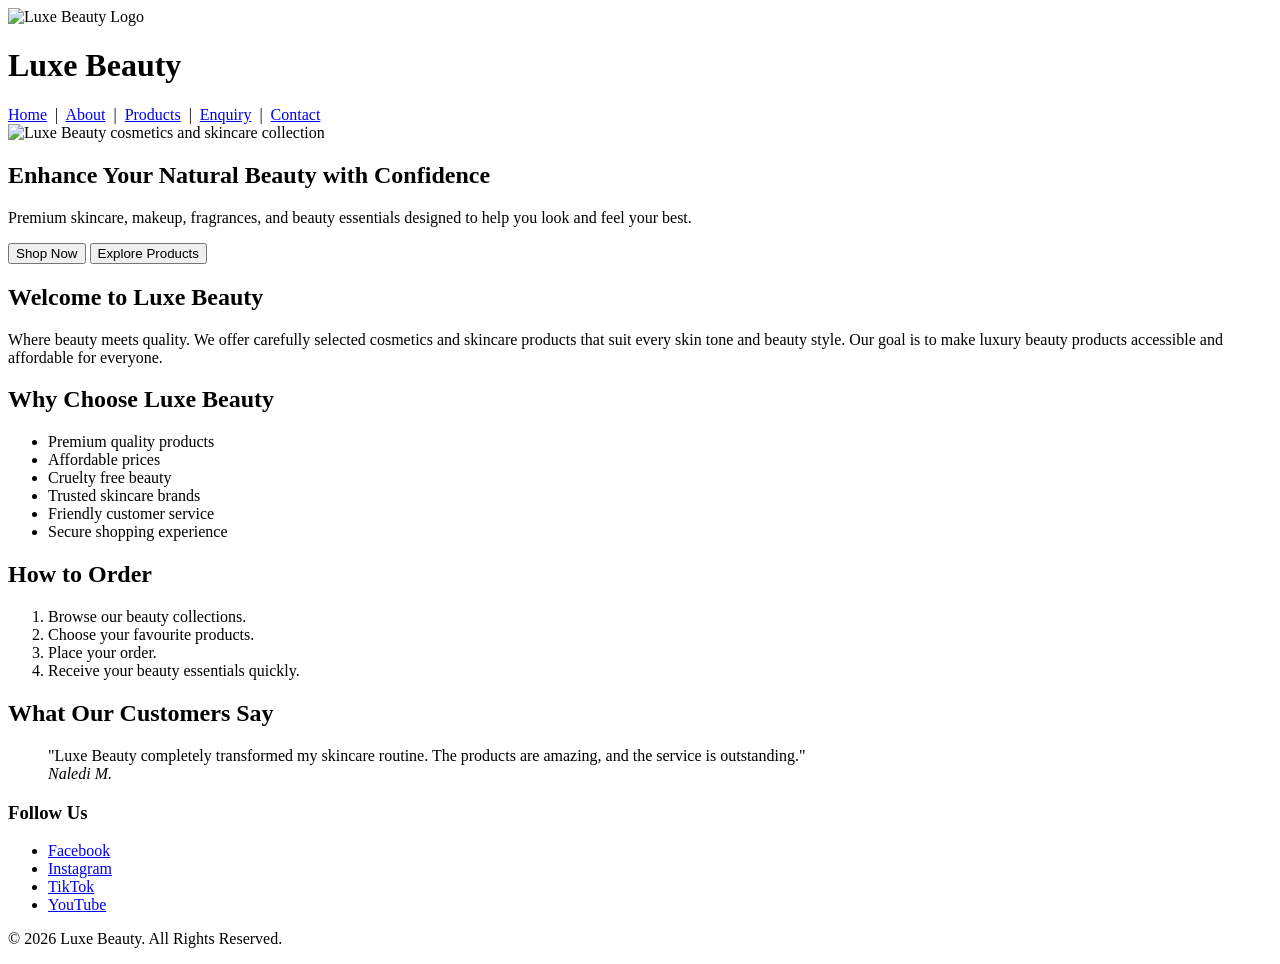
==== index.html @ ed68b1bb "Add files via upload" ====
<!DOCTYPE html>
<html lang="en">
<head>
    <meta charset="UTF-8">
    <meta name="viewport" content="width=device-width, initial-scale=1.0">
    <title>Luxe Beauty - Home</title>
</head>
<body>

    <!-- Header section with logo and navigation menu -->
    <header>
       <div class="logo">
            <img src="images/logo.jpeg" alt="Luxe Beauty Logo" width="60">
            <h1>Luxe Beauty</h1>
        </div>
        <!-- Navigation links to all five pages with target="_blank" -->
        <nav>
            <a href="index.html" target="_blank">Home</a> &nbsp;|&nbsp;
            <a href="about.html" target="_blank">About</a> &nbsp;|&nbsp;
            <a href="products.html" target="_blank">Products</a> &nbsp;|&nbsp;
            <a href="enquiry.html" target="_blank">Enquiry</a> &nbsp;|&nbsp;
            <a href="contact.html" target="_blank">Contact</a>
        </nav>
    </header>

    <!-- Main content area -->
    <main>

        <!-- Hero section with banner image and call-to-action buttons -->
        <section class="hero">
            <img src="images/hero-banner.png" alt="Luxe Beauty cosmetics and skincare collection" width="100%">
            <h1>Enhance Your Natural Beauty with Confidence</h1>
            <p>Premium skincare, makeup, fragrances, and beauty essentials designed to help you look and feel your best.</p>
            <a href="products.html"><button>Shop Now</button></a>
            <a href="products.html"><button>Explore Products</button></a>
        </section>

        <!-- Welcome message introducing the brand -->
        <section class="welcome">
            <h2>Welcome to Luxe Beauty</h2>
            <p>Where beauty meets quality. We offer carefully selected cosmetics and skincare products that suit every skin tone and beauty style. Our goal is to make luxury beauty products accessible and affordable for everyone.</p>
        </section>

        <!-- List of reasons why customers should choose Luxe Beauty -->
        <section class="why-choose">
            <h2>Why Choose Luxe Beauty</h2>
            <ul>
                <li>Premium quality products</li>
                <li>Affordable prices</li>
                <li>Cruelty free beauty</li>
                <li>Trusted skincare brands</li>
                <li>Friendly customer service</li>
                <li>Secure shopping experience</li>
            </ul>
        </section>

        <!-- Step-by-step ordering process using an ordered list -->
        <section class="how-to-order">
            <h2>How to Order</h2>
            <ol>
                <li>Browse our beauty collections.</li>
                <li>Choose your favourite products.</li>
                <li>Place your order.</li>
                <li>Receive your beauty essentials quickly.</li>
            </ol>
        </section>

        <!-- Customer testimonial using blockquote tag -->
        <section class="testimonial">
            <h2>What Our Customers Say</h2>
            <blockquote>
                "Luxe Beauty completely transformed my skincare routine. The products are amazing, and the service is outstanding."
                <footer> <cite>Naledi M.</cite></footer>
            </blockquote>
        </section>

    </main>

    <!-- Footer with social media links and copyright -->
    <footer>
        <div class="footer-social">
            <h3>Follow Us</h3>
            <ul>
                <li><a href="https://www.facebook.com/skinrepublicsa" target="_blank">Facebook</a></li>
                <li><a href="https://www.instagram.com/skinrepublicsa" target="_blank">Instagram</a></li>
                <li><a href="https://www.tiktok.com/@skinrepublicsa" target="_blank">TikTok</a></li>
                <li><a href="https://www.youtube.com/@SkinRepublicSA" target="_blank">YouTube</a></li>
            </ul>
        </div>
        <div class="footer-copy">
            <p>&copy; 2026 Luxe Beauty. All Rights Reserved.</p>
        </div>
    </footer>

</body>
</html>
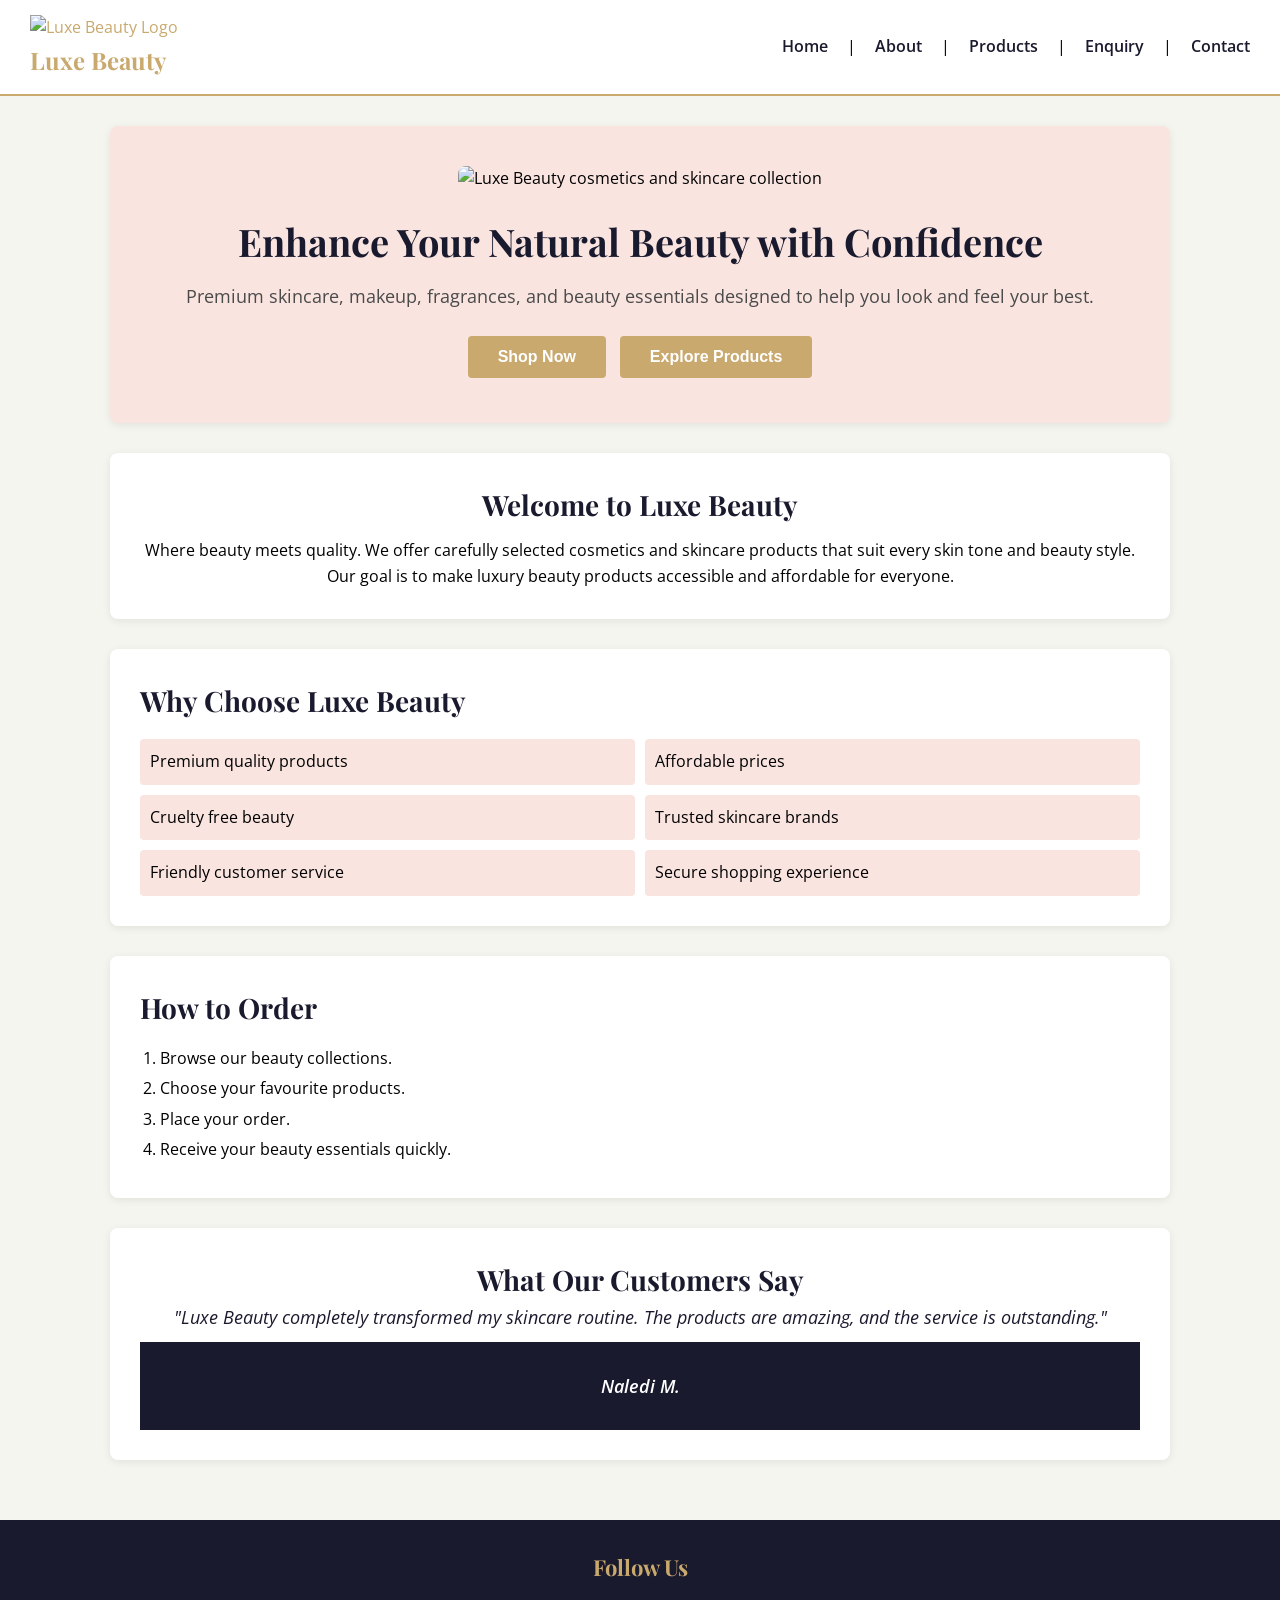
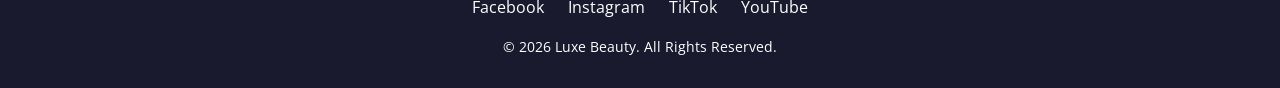
==== commit f0b8d52a: "Add files via upload" ====
--- a/index.html
+++ b/index.html
@@ -4,16 +4,17 @@
     <meta charset="UTF-8">
     <meta name="viewport" content="width=device-width, initial-scale=1.0">
     <title>Luxe Beauty - Home</title>
+    <link rel="stylesheet" href="css/style.css">
 </head>
 <body>
 
     <!-- Header section with logo and navigation menu -->
     <header>
        <div class="logo">
+            <a href="index.html">
             <img src="images/logo.jpeg" alt="Luxe Beauty Logo" width="60">
-            <h1>Luxe Beauty</h1>
+            <h1>Luxe Beauty</h1></a>
         </div>
-        <!-- Navigation links to all five pages with target="_blank" -->
         <nav>
             <a href="index.html" target="_blank">Home</a> &nbsp;|&nbsp;
             <a href="about.html" target="_blank">About</a> &nbsp;|&nbsp;
@@ -23,10 +24,8 @@
         </nav>
     </header>
 
-    <!-- Main content area -->
     <main>
-
-        <!-- Hero section with banner image and call-to-action buttons -->
+        <!-- Hero section -->
         <section class="hero">
             <img src="images/hero-banner.png" alt="Luxe Beauty cosmetics and skincare collection" width="100%">
             <h1>Enhance Your Natural Beauty with Confidence</h1>
@@ -35,13 +34,13 @@
             <a href="products.html"><button>Explore Products</button></a>
         </section>
 
-        <!-- Welcome message introducing the brand -->
+        <!-- Welcome message -->
         <section class="welcome">
             <h2>Welcome to Luxe Beauty</h2>
             <p>Where beauty meets quality. We offer carefully selected cosmetics and skincare products that suit every skin tone and beauty style. Our goal is to make luxury beauty products accessible and affordable for everyone.</p>
         </section>
 
-        <!-- List of reasons why customers should choose Luxe Beauty -->
+        <!-- Why choose Luxe Beauty -->
         <section class="why-choose">
             <h2>Why Choose Luxe Beauty</h2>
             <ul>
@@ -54,7 +53,7 @@
             </ul>
         </section>
 
-        <!-- Step-by-step ordering process using an ordered list -->
+        <!-- How to order -->
         <section class="how-to-order">
             <h2>How to Order</h2>
             <ol>
@@ -65,18 +64,17 @@
             </ol>
         </section>
 
-        <!-- Customer testimonial using blockquote tag -->
+        <!-- Customer testimonial -->
         <section class="testimonial">
             <h2>What Our Customers Say</h2>
             <blockquote>
                 "Luxe Beauty completely transformed my skincare routine. The products are amazing, and the service is outstanding."
-                <footer> <cite>Naledi M.</cite></footer>
+                <footer><cite>Naledi M.</cite></footer>
             </blockquote>
         </section>
-
     </main>
 
-    <!-- Footer with social media links and copyright -->
+    <!-- Footer -->
     <footer>
         <div class="footer-social">
             <h3>Follow Us</h3>
--- a/css/style.css
+++ b/css/style.css
@@ -0,0 +1,633 @@
+@import url('https://fonts.googleapis.com/css2?family=Playfair+Display:wght@700&family=Open+Sans:wght@400;600&display=swap');
+
+/* CSS Reset – makes browsers consistent */
+* {
+    margin: 0;
+    padding: 0;
+    box-sizing: border-box;
+}
+
+/* Base styles */
+body {
+    font-family: 'Open Sans', Arial, sans-serif;
+    font-size: 16px;
+    line-height: 1.6;
+    color: #000000;
+    background-color: #F5F5F0;
+}
+
+/* Headings */
+h1, h2, h3 {
+    font-family: 'Playfair Display', Georgia, serif;
+    font-weight: 700;
+    color: #1A1A2E;
+}
+
+h1 {
+    font-size: 36px;
+}
+
+h2 {
+    font-size: 28px;
+}
+
+h3 {
+    font-size: 22px;
+}
+
+/* Links */
+a {
+    color: #C9A96E;
+    text-decoration: none;
+    transition: color 0.3s ease;
+}
+
+a:hover {
+    color: #E8C4B0;
+}
+
+a:active {
+    color: #1A1A2E;
+}
+
+/* Header */
+header {
+    background-color: #FFFFFF;
+    padding: 15px 30px;
+    display: flex;
+    align-items: center;
+    justify-content: space-between;
+    border-bottom: 2px solid #C9A96E;
+}
+
+.logo {
+    display: flex;
+    align-items: center;
+    gap: 10px;
+}
+
+.logo h1 {
+    font-size: 24px;
+    color: #C9A96E;
+}
+
+/* Navigation */
+nav {
+    display: flex;
+    gap: 15px;
+}
+
+nav a {
+    color: #1A1A2E;
+    font-weight: 600;
+    font-size: 16px;
+    transition: color 0.3s ease;
+}
+
+nav a:hover {
+    color: #C9A96E;
+}
+
+nav a:active {
+    color: #1A1A2E;
+}
+
+/* Main content */
+main {
+    max-width: 1100px;
+    margin: 0 auto;
+    padding: 30px 20px;
+}
+
+/* Cards with box shadow */
+.welcome, .why-choose, .how-to-order, .testimonial, .branch, .opening-hours, .location-map, .comparison {
+    background-color: #FFFFFF;
+    padding: 30px;
+    border-radius: 8px;
+    margin-bottom: 30px;
+    box-shadow: 0 2px 8px rgba(0,0,0,0.08);
+    transition: box-shadow 0.3s ease;
+}
+
+.welcome:hover, .why-choose:hover, .how-to-order:hover, .testimonial:hover, .branch:hover, .opening-hours:hover, .location-map:hover, .comparison:hover {
+    box-shadow: 0 4px 16px rgba(0,0,0,0.12);
+}
+
+/* Hero section */
+.hero {
+    background-color: #F9E4E0;
+    padding: 40px 20px;
+    text-align: center;
+    border-radius: 8px;
+    margin-bottom: 30px;
+    box-shadow: 0 2px 8px rgba(0,0,0,0.08);
+}
+
+.hero img {
+    max-width: 100%;
+    height: auto;
+    border-radius: 8px;
+    margin-bottom: 20px;
+}
+
+.hero h1 {
+    font-size: 38px;
+    color: #1A1A2E;
+    margin-bottom: 10px;
+}
+
+.hero p {
+    font-size: 18px;
+    color: #4A4A4A;
+    margin-bottom: 20px;
+}
+
+.hero button {
+    background-color: #C9A96E;
+    color: #FFFFFF;
+    border: none;
+    padding: 12px 30px;
+    font-size: 16px;
+    font-weight: 600;
+    border-radius: 4px;
+    cursor: pointer;
+    margin: 5px;
+    transition: background-color 0.3s ease, transform 0.3s ease;
+}
+
+.hero button:hover {
+    background-color: #E8C4B0;
+    transform: scale(1.05);
+}
+
+.hero button:active {
+    background-color: #1A1A2E;
+    transform: scale(0.95);
+}
+
+/* Welcome section */
+.welcome {
+    text-align: center;
+}
+
+.welcome h2 {
+    margin-bottom: 10px;
+}
+
+/* Why choose section */
+.why-choose h2 {
+    margin-bottom: 15px;
+}
+
+.why-choose ul {
+    list-style: none;
+    display: grid;
+    grid-template-columns: 1fr 1fr;
+    gap: 10px;
+}
+
+.why-choose ul li {
+    padding: 10px;
+    background-color: #F9E4E0;
+    border-radius: 4px;
+    transition: background-color 0.3s ease, transform 0.3s ease;
+}
+
+.why-choose ul li:hover {
+    background-color: #E8C4B0;
+    transform: scale(1.02);
+}
+
+/* How to order */
+.how-to-order h2 {
+    margin-bottom: 15px;
+}
+
+.how-to-order ol {
+    padding-left: 20px;
+}
+
+.how-to-order ol li {
+    margin-bottom: 5px;
+    transition: color 0.3s ease;
+}
+
+.how-to-order ol li:hover {
+    color: #C9A96E;
+}
+
+/* Testimonial */
+.testimonial {
+    text-align: center;
+}
+
+.testimonial blockquote {
+    font-size: 18px;
+    font-style: italic;
+    color: #1A1A2E;
+    transition: color 0.3s ease;
+}
+
+.testimonial blockquote:hover {
+    color: #C9A96E;
+}
+
+.testimonial footer {
+    margin-top: 10px;
+    font-weight: 600;
+}
+
+/* Product grid */
+.products-grid {
+    display: grid;
+    grid-template-columns: 1fr 1fr;
+    gap: 20px;
+    margin-bottom: 30px;
+}
+
+/* Product hover effects */
+.product {
+    background-color: #FFFFFF;
+    padding: 20px;
+    border-radius: 8px;
+    text-align: center;
+    border: 1px solid #F0EDE8;
+    box-shadow: 0 2px 8px rgba(0,0,0,0.08);
+    transition: transform 0.3s ease, box-shadow 0.3s ease;
+}
+
+.product:hover {
+    transform: translateY(-5px);
+    box-shadow: 0 8px 20px rgba(0,0,0,0.15);
+}
+
+.product img {
+    max-width: 100%;
+    height: auto;
+    transition: transform 0.3s ease;
+}
+
+.product img:hover {
+    transform: scale(1.05);
+}
+
+.product h3 {
+    margin: 10px 0;
+    transition: color 0.3s ease;
+}
+
+.product:hover h3 {
+    color: #C9A96E;
+}
+
+.product p {
+    margin: 5px 0;
+}
+
+/* Page heading */
+main h1 {
+    text-align: center;
+    margin-bottom: 30px;
+}
+
+/* Comparison table */
+.comparison h2 {
+    text-align: center;
+    margin-bottom: 15px;
+}
+
+table {
+    width: 100%;
+    border-collapse: collapse;
+}
+
+table th {
+    background-color: #1A1A2E;
+    color: #FFFFFF;
+    padding: 10px;
+    text-align: left;
+}
+
+table td {
+    padding: 10px;
+    border: 1px solid #F0EDE8;
+}
+
+table tr:nth-child(even) {
+    background-color: #F9E4E0;
+}
+
+table tr {
+    transition: background-color 0.3s ease;
+}
+
+table tr:hover {
+    background-color: #E8C4B0;
+}
+
+/* Enquiry form */
+form {
+    background-color: #FFFFFF;
+    padding: 30px;
+    border-radius: 8px;
+    box-shadow: 0 2px 8px rgba(0,0,0,0.08);
+}
+
+form label {
+    display: block;
+    margin-bottom: 5px;
+    font-weight: 600;
+}
+
+form input[type="text"],
+form input[type="email"],
+form input[type="number"],
+form input[type="date"],
+form select,
+form textarea {
+    width: 100%;
+    padding: 10px;
+    border: 1px solid #F0EDE8;
+    border-radius: 4px;
+    font-size: 16px;
+    margin-bottom: 15px;
+    transition: border-color 0.3s ease, box-shadow 0.3s ease;
+}
+
+form input[type="text"]:focus,
+form input[type="email"]:focus,
+form input[type="number"]:focus,
+form input[type="date"]:focus,
+form select:focus,
+form textarea:focus {
+    border-color: #C9A96E;
+    box-shadow: 0 0 8px rgba(201, 169, 110, 0.3);
+    outline: none;
+}
+
+form textarea {
+    resize: vertical;
+}
+
+form input[type="submit"] {
+    background-color: #C9A96E;
+    color: #FFFFFF;
+    border: none;
+    padding: 12px 30px;
+    font-size: 16px;
+    font-weight: 600;
+    border-radius: 4px;
+    cursor: pointer;
+    transition: background-color 0.3s ease, transform 0.3s ease;
+}
+
+form input[type="submit"]:hover {
+    background-color: #E8C4B0;
+    transform: scale(1.05);
+}
+
+form input[type="submit"]:active {
+    background-color: #1A1A2E;
+    transform: scale(0.95);
+}
+
+fieldset {
+    border: 1px solid #F0EDE8;
+    padding: 15px;
+    border-radius: 4px;
+    margin-bottom: 15px;
+}
+
+legend {
+    font-weight: 600;
+    padding: 0 10px;
+}
+
+/* Contact page */
+.branch {
+    margin-bottom: 20px;
+}
+
+.branch h2 {
+    margin-bottom: 10px;
+}
+
+.branch address {
+    font-style: normal;
+    margin-bottom: 10px;
+}
+
+.opening-hours h2 {
+    margin-bottom: 15px;
+}
+
+.location-map iframe {
+    border-radius: 4px;
+    transition: box-shadow 0.3s ease;
+}
+
+.location-map iframe:hover {
+    box-shadow: 0 4px 16px rgba(0,0,0,0.15);
+}
+
+/* Footer */
+footer {
+    background-color: #1A1A2E;
+    color: #FFFFFF;
+    padding: 30px 20px;
+    text-align: center;
+}
+
+footer h3 {
+    color: #C9A96E;
+    margin-bottom: 10px;
+}
+
+footer ul {
+    list-style: none;
+    padding: 0;
+}
+
+footer ul li {
+    display: inline-block;
+    margin: 0 10px;
+}
+
+footer ul li a {
+    color: #FFFFFF;
+    transition: color 0.3s ease;
+}
+
+footer ul li a:hover {
+    color: #C9A96E;
+}
+
+footer .footer-copy {
+    margin-top: 15px;
+    font-size: 14px;
+}
+
+/* Tablet styles */
+@media (max-width: 768px) {
+    body {
+        font-size: 15px;
+    }
+
+    header {
+        flex-direction: column;
+        padding: 10px 20px;
+    }
+
+    .logo h1 {
+        font-size: 20px;
+    }
+
+    nav {
+        margin-top: 10px;
+        flex-wrap: wrap;
+        justify-content: center;
+        gap: 8px;
+    }
+
+    nav a {
+        font-size: 14px;
+    }
+
+    .hero h1 {
+        font-size: 28px;
+    }
+
+    .hero p {
+        font-size: 16px;
+    }
+
+    .why-choose ul {
+        grid-template-columns: 1fr 1fr;
+    }
+
+    .product {
+        padding: 15px;
+    }
+
+    h1 {
+        font-size: 28px;
+    }
+
+    h2 {
+        font-size: 22px;
+    }
+
+    h3 {
+        font-size: 18px;
+    }
+
+    .products-grid {
+        grid-template-columns: 1fr 1fr;
+        gap: 15px;
+    }
+}
+
+/* Mobile styles */
+@media (max-width: 480px) {
+    header {
+        padding: 10px 15px;
+    }
+
+    .logo h1 {
+        font-size: 18px;
+    }
+
+    .logo img {
+        width: 40px;
+    }
+
+    nav {
+        flex-direction: row;
+        flex-wrap: wrap;
+        justify-content: center;
+        gap: 5px;
+    }
+
+    nav a {
+        font-size: 12px;
+    }
+
+    .hero {
+        padding: 20px 10px;
+    }
+
+    .hero h1 {
+        font-size: 22px;
+    }
+
+    .hero p {
+        font-size: 14px;
+    }
+
+    .hero button {
+        padding: 8px 20px;
+        font-size: 14px;
+    }
+
+    .why-choose ul {
+        grid-template-columns: 1fr;
+    }
+
+    .why-choose ul li {
+        padding: 8px;
+    }
+
+    .product {
+        padding: 10px;
+    }
+
+    h1 {
+        font-size: 24px;
+    }
+
+    h2 {
+        font-size: 20px;
+    }
+
+    h3 {
+        font-size: 16px;
+    }
+
+    form {
+        padding: 15px;
+    }
+
+    .branch {
+        padding: 15px;
+    }
+
+    .opening-hours {
+        padding: 15px;
+    }
+
+    .location-map {
+        padding: 15px;
+    }
+
+    .location-map iframe {
+        height: 200px;
+    }
+
+    footer ul li {
+        display: block;
+        margin: 5px 0;
+    }
+
+    table {
+        font-size: 14px;
+    }
+
+    table th, table td {
+        padding: 6px;
+    }
+
+    .products-grid {
+        grid-template-columns: 1fr;
+        gap: 15px;
+    }
+}
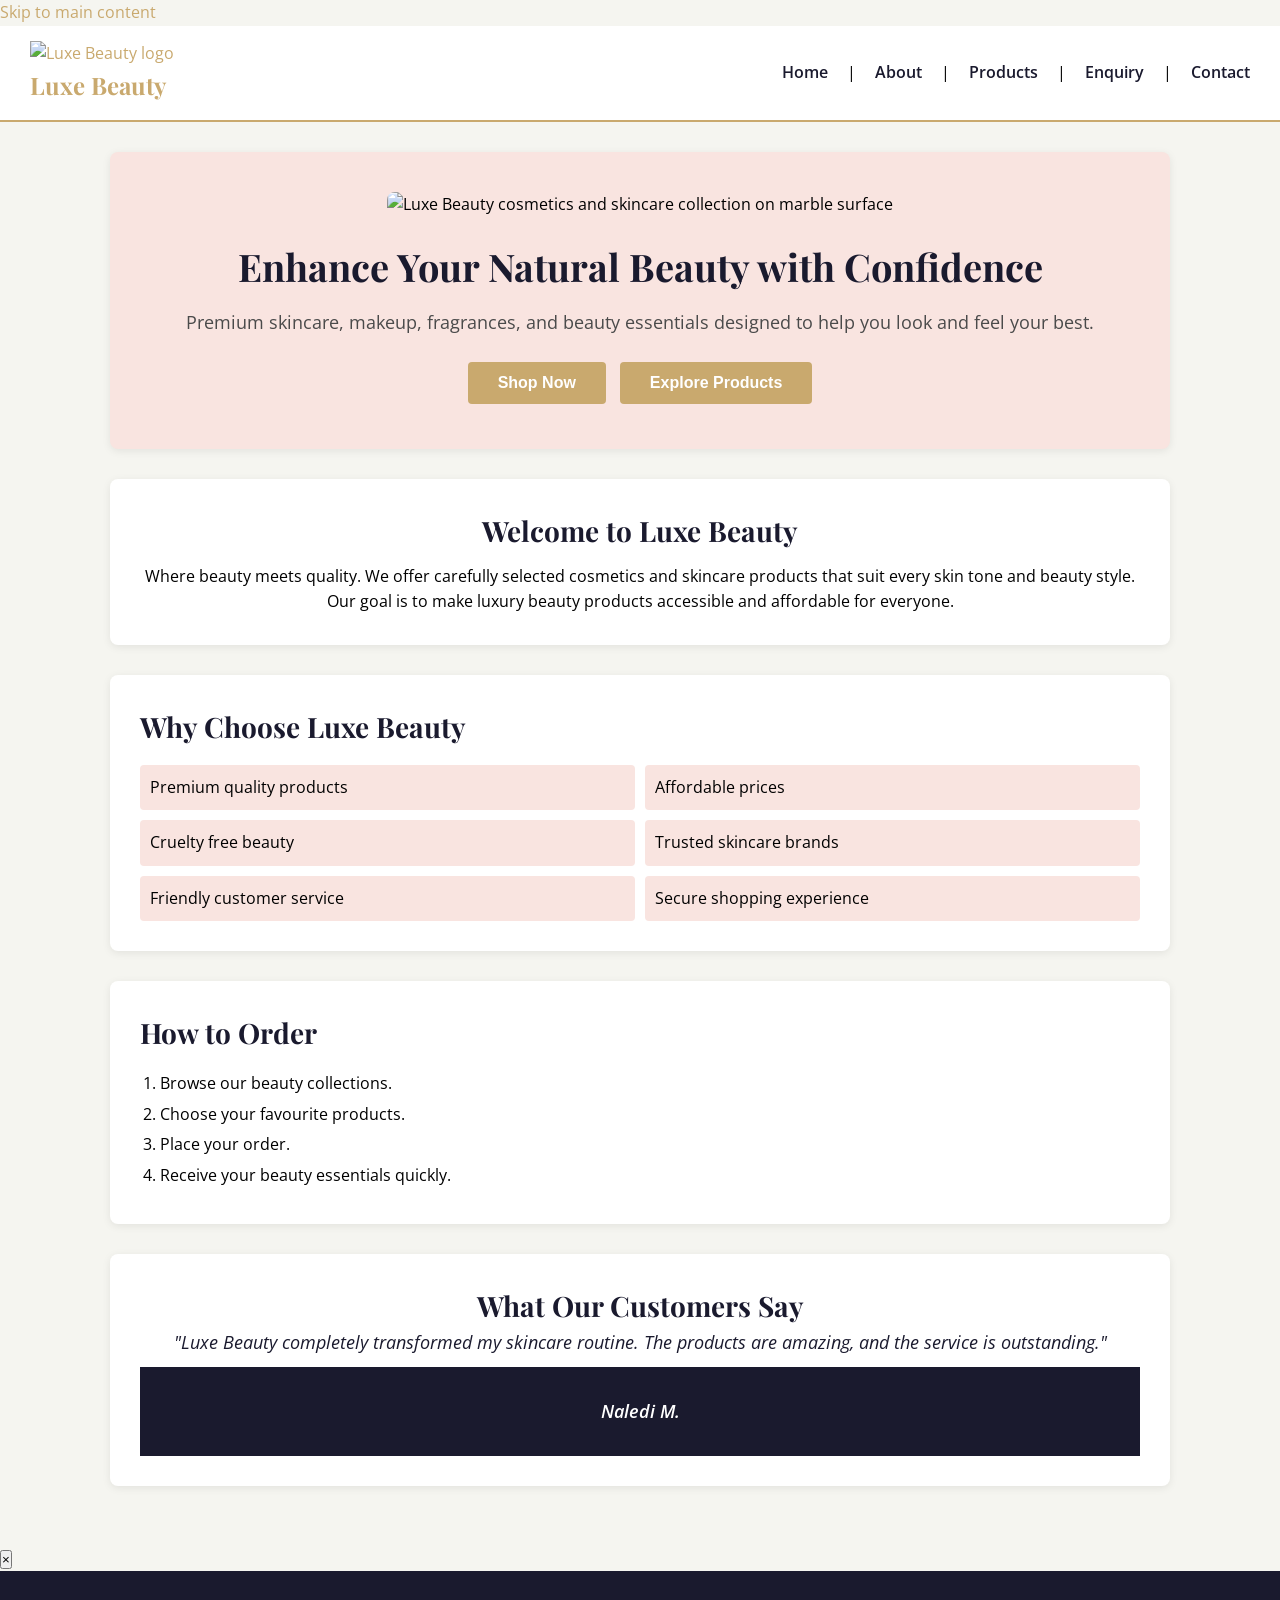
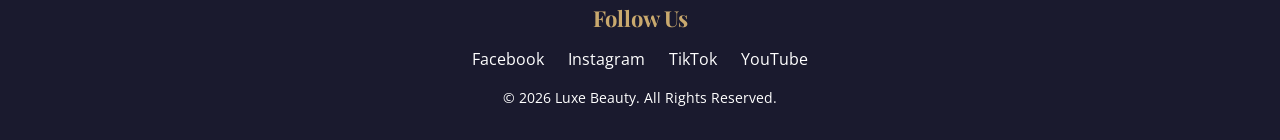
==== commit 19a71f2e: "updated htmls" ====
--- a/index.html
+++ b/index.html
@@ -3,44 +3,55 @@
 <head>
     <meta charset="UTF-8">
     <meta name="viewport" content="width=device-width, initial-scale=1.0">
-    <title>Luxe Beauty - Home</title>
+    <title>Luxe Beauty | Premium Cosmetics & Skincare South Africa</title>
+
+    <!-- SEO -->
+    <meta name="description" content="Shop premium cosmetics, skincare, and beauty essentials at Luxe Beauty. Cruelty-free products for every skin tone. Johannesburg and Pretoria stores.">
+    <meta name="keywords" content="luxe beauty, cosmetics, skincare, makeup, foundation, serum, lipstick, mascara, South African beauty, cruelty-free">
+    <meta name="author" content="Luxe Beauty">
+
     <link rel="stylesheet" href="css/style.css">
 </head>
 <body>
 
-    <!-- Header section with logo and navigation menu -->
+    <!-- skip link for accessibility -->
+    <a href="#main-content" class="skip-link">Skip to main content</a>
+
+    <!-- header - same on every page -->
     <header>
-       <div class="logo">
+        <div class="logo">
             <a href="index.html">
-            <img src="images/logo.jpeg" alt="Luxe Beauty Logo" width="60">
-            <h1>Luxe Beauty</h1></a>
+                <img src="images/logo.jpeg" alt="Luxe Beauty logo">
+                <h1>Luxe Beauty</h1>
+            </a>
         </div>
         <nav>
-            <a href="index.html" target="_blank">Home</a> &nbsp;|&nbsp;
-            <a href="about.html" target="_blank">About</a> &nbsp;|&nbsp;
-            <a href="products.html" target="_blank">Products</a> &nbsp;|&nbsp;
-            <a href="enquiry.html" target="_blank">Enquiry</a> &nbsp;|&nbsp;
-            <a href="contact.html" target="_blank">Contact</a>
+            <a href="index.html" class="active">Home</a> &nbsp;|&nbsp;
+            <a href="about.html">About</a> &nbsp;|&nbsp;
+            <a href="products.html">Products</a> &nbsp;|&nbsp;
+            <a href="enquiry.html">Enquiry</a> &nbsp;|&nbsp;
+            <a href="contact.html">Contact</a>
         </nav>
     </header>
 
-    <main>
-        <!-- Hero section -->
+    <main id="main-content">
+
+        <!-- hero - big banner + 2 buttons -->
         <section class="hero">
-            <img src="images/hero-banner.png" alt="Luxe Beauty cosmetics and skincare collection" width="100%">
+            <img src="images/hero-banner.png" alt="Luxe Beauty cosmetics and skincare collection on marble surface">
             <h1>Enhance Your Natural Beauty with Confidence</h1>
             <p>Premium skincare, makeup, fragrances, and beauty essentials designed to help you look and feel your best.</p>
             <a href="products.html"><button>Shop Now</button></a>
             <a href="products.html"><button>Explore Products</button></a>
         </section>
 
-        <!-- Welcome message -->
+        <!-- welcome text -->
         <section class="welcome">
             <h2>Welcome to Luxe Beauty</h2>
             <p>Where beauty meets quality. We offer carefully selected cosmetics and skincare products that suit every skin tone and beauty style. Our goal is to make luxury beauty products accessible and affordable for everyone.</p>
         </section>
 
-        <!-- Why choose Luxe Beauty -->
+        <!-- why choose us -->
         <section class="why-choose">
             <h2>Why Choose Luxe Beauty</h2>
             <ul>
@@ -53,7 +64,7 @@
             </ul>
         </section>
 
-        <!-- How to order -->
+        <!-- steps to order -->
         <section class="how-to-order">
             <h2>How to Order</h2>
             <ol>
@@ -64,7 +75,7 @@
             </ol>
         </section>
 
-        <!-- Customer testimonial -->
+        <!-- customer review -->
         <section class="testimonial">
             <h2>What Our Customers Say</h2>
             <blockquote>
@@ -72,17 +83,24 @@
                 <footer><cite>Naledi M.</cite></footer>
             </blockquote>
         </section>
+
     </main>
 
-    <!-- Footer -->
+    <!-- lightbox overlay -->
+    <div class="lightbox" id="lightbox" role="dialog" aria-modal="true" aria-label="Image viewer">
+        <button class="lightbox-close" aria-label="Close image">&times;</button>
+        <img id="lightbox-img" src="" alt="">
+    </div>
+
+    <!-- footer -->
     <footer>
         <div class="footer-social">
             <h3>Follow Us</h3>
             <ul>
-                <li><a href="https://www.facebook.com/skinrepublicsa" target="_blank">Facebook</a></li>
-                <li><a href="https://www.instagram.com/skinrepublicsa" target="_blank">Instagram</a></li>
-                <li><a href="https://www.tiktok.com/@skinrepublicsa" target="_blank">TikTok</a></li>
-                <li><a href="https://www.youtube.com/@SkinRepublicSA" target="_blank">YouTube</a></li>
+                <li><a href="https://www.facebook.com/skinrepublicsa" target="_blank" rel="noopener">Facebook</a></li>
+                <li><a href="https://www.instagram.com/skinrepublicsa" target="_blank" rel="noopener">Instagram</a></li>
+                <li><a href="https://www.tiktok.com/@skinrepublicsa" target="_blank" rel="noopener">TikTok</a></li>
+                <li><a href="https://www.youtube.com/@SkinRepublicSA" target="_blank" rel="noopener">YouTube</a></li>
             </ul>
         </div>
         <div class="footer-copy">
@@ -90,5 +108,6 @@
         </div>
     </footer>
 
+    <script src="js/script.js"></script>
 </body>
 </html>
